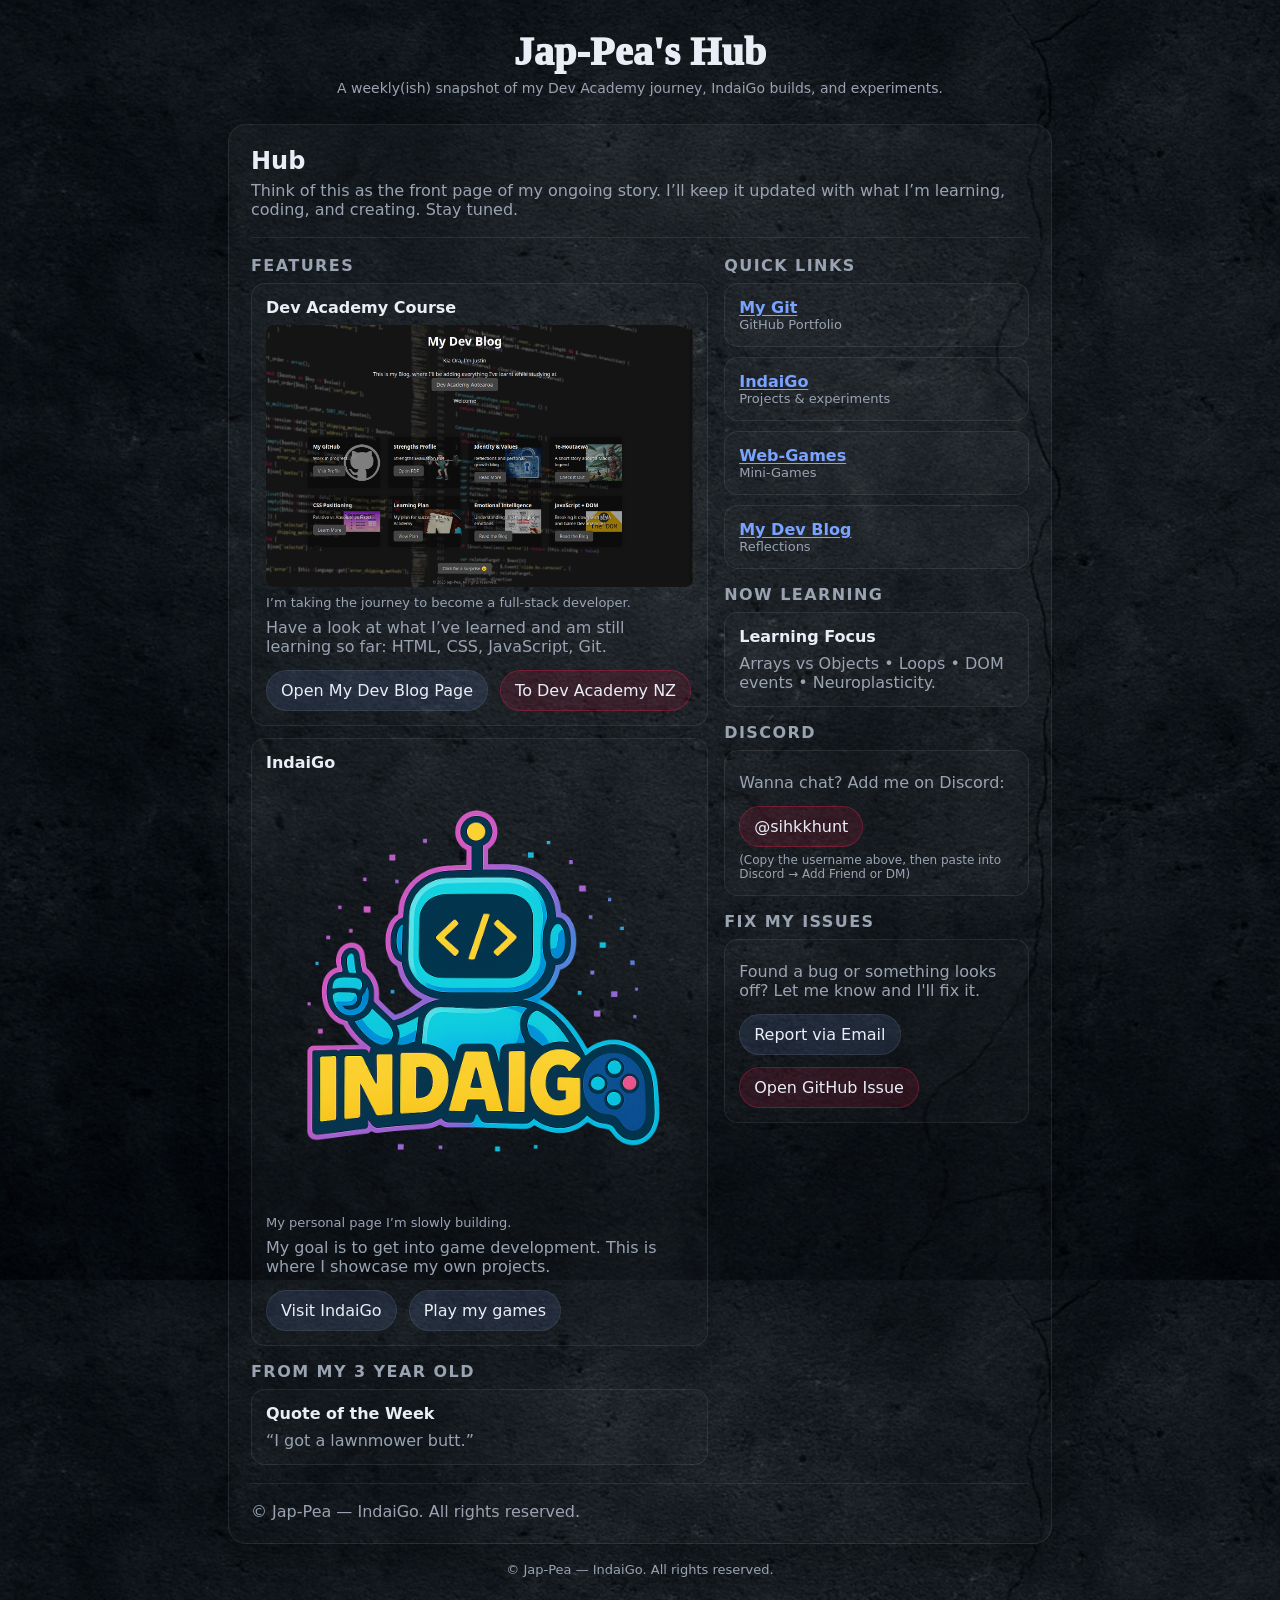
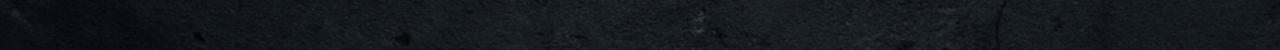
==== index.html @ a331bc9b "chore: use index.html for homepage" ====
<!DOCTYPE html>
<html lang="en">
  <head>
    <meta charset="utf-8" />
    <meta name="viewport" content="width=device-width, initial-scale=1" />
    <title>Jap-Pea Hub</title>
    <link rel="stylesheet" href="styles/styles.css" />
  </head>
  <body>
    <div class="wrap">
      <!-- Masthead -->
      <header id="hub-header" class="masthead" aria-label="Masthead">
        <div id="site-title" class="name">Jap-Pea's Hub</div>
        <div id="site-subtitle" class="subtitle">
          A weekly(ish) snapshot of my Dev Academy journey, IndaiGo builds, and
          experiments.
        </div>
      </header>

      <!-- Paper -->
      <article class="paper" aria-label="Newsletter content">
        <!-- Lead / Hero blurb -->
        <section id="lead" class="lead">
          <h2>Hub</h2>
          <p>
            Think of this as the front page of my ongoing story. I’ll keep it
            updated with what I’m learning, coding, and creating. Stay tuned.
          </p>
        </section>

        <hr class="rule" />

        <div class="grid">
          <!-- Left column: features -->
          <div class="col">
            <section id="features" class="section" aria-label="Featured items">
              <h3>Features</h3>

              <div id="feature-dev-academy" class="item">
                <div class="title">Dev Academy Course</div>
                <img
                  src="/assets/devacademypage.png"
                  alt="My Dev Academy page"
                  loading="lazy"
                />
                <div class="meta">
                  I’m taking the journey to become a full-stack developer.
                </div>
                <p>
                  Have a look at what I’ve learned and am still learning so far:
                  HTML, CSS, JavaScript, Git.
                </p>
                <div class="link-row">
                  <a
                    class="btn"
                    href="https://jap-pea.github.io/dev-academy/"
                    target="_blank"
                    rel="noopener"
                    title="Open Dev Academy section"
                    >Open My Dev Blog Page</a
                  >
                  <a
                    class="btn btn--accent"
                    href="https://devacademy.co.nz/"
                    target="_blank"
                    rel="noopener"
                    title="Dev Academy NZ website"
                    >To Dev Academy NZ</a
                  >
                </div>
              </div>

              <div id="feature-indaigo" class="item" style="margin-top: 12px">
                <div class="title">IndaiGo</div>
                <img src="/assets/IndaiGo.png" alt="IndaiGo" loading="lazy" />
                <div class="meta">My personal page I’m slowly building.</div>
                <p>
                  My goal is to get into game development. This is where I
                  showcase my own projects.
                </p>
                <div class="link-row">
                  <a
                    class="btn"
                    href="https://jap-pea.github.io/IndaiGo/"
                    target="_blank"
                    rel="noopener"
                    title="Open IndaiGo projects"
                    >Visit IndaiGo</a
                  >
                  <a
                    class="btn"
                    href="https://jap-pea.github.io/IndaiGo/web-games.html"
                    target="_blank"
                    rel="noopener"
                    title="Play games"
                    >Play my games</a
                  >
                </div>
              </div>
            </section>

            <section
              id="from-my-3yo"
              class="section"
              style="margin-top: 16px"
              aria-label="From my 3 year old"
            >
              <h3>From my 3 Year Old</h3>
              <div class="item">
                <div class="title">Quote of the Week</div>
                <p class="muted">“I got a lawnmower butt.”</p>
              </div>
            </section>
          </div>

          <!-- Right column: sidebar -->
          <aside id="sidebar" class="col" aria-label="Sidebar">
            <section id="quick-links" class="section">
              <h3>Quick Links</h3>
              <div class="item">
                <a
                  class="title"
                  href="https://github.com/Jap-Pea"
                  target="_blank"
                  rel="noopener"
                  >My Git</a
                >
                <div class="meta">GitHub Portfolio</div>
              </div>
              <div class="item" style="margin-top: 10px">
                <a
                  class="title"
                  href="https://jap-pea.github.io/IndaiGo/"
                  target="_blank"
                  rel="noopener"
                  >IndaiGo</a
                >
                <div class="meta">Projects & experiments</div>
              </div>
              <div class="item" style="margin-top: 10px">
                <a
                  class="title"
                  href="https://jap-pea.github.io/IndaiGo/web-games.html"
                  target="_blank"
                  rel="noopener"
                  >Web-Games</a
                >
                <div class="meta">Mini-Games</div>
              </div>
              <div class="item" style="margin-top: 10px">
                <a
                  class="title"
                  href="https://jap-pea.github.io"
                  target="_blank"
                  rel="noopener"
                  >My Dev Blog</a
                >
                <div class="meta">Reflections</div>
              </div>
            </section>

            <section id="now-learning" class="section" style="margin-top: 16px">
              <h3>Now Learning</h3>
              <div class="item">
                <div class="title">Learning Focus</div>
                <p class="muted">
                  Arrays vs Objects • Loops • DOM events • Neuroplasticity.
                </p>
              </div>
            </section>

            <section id="discord" class="section" style="margin-top: 16px">
              <h3>Discord</h3>
              <div class="item">
                <p class="muted">Wanna chat? Add me on Discord:</p>

                <div class="link-row">
                  <!-- Click/press Enter to copy -->
                  <span
                    id="discord-handle"
                    class="btn btn--accent copy-badge"
                    data-handle="sihkkhunt"
                    role="button"
                    tabindex="0"
                    aria-label="Copy my Discord username"
                    aria-describedby="copy-feedback"
                  >
                    @sihkkhunt
                  </span>
                  <span
                    id="copy-feedback"
                    class="copy-feedback"
                    aria-live="polite"
                    hidden
                  >
                    Copied!
                  </span>
                </div>

                <p class="muted" style="margin-top: 6px; font-size: 12px">
                  (Copy the username above, then paste into Discord → Add Friend
                  or DM)
                </p>
              </div>
            </section>

            <!-- Fix My Issues -->
            <section
              id="fix-my-issues"
              class="section"
              style="margin-top: 16px"
            >
              <h3>Fix My Issues</h3>
              <div class="item">
                <p class="muted">
                  Found a bug or something looks off? Let me know and I'll fix
                  it.
                </p>
                <div class="link-row">
                  <a
                    class="btn"
                    href="mailto:justinbp@hotmail.co.nz?subject=Site%20Issue%20Report&body=What%20went%20wrong%3F%20(please%20include%20link%20and%20what%20you%20expected)"
                    title="Email me about an issue"
                    >Report via Email</a
                  >
                  <a
                    class="btn btn--accent"
                    href="https://github.com/Jap-Pea/Jap-Pea.github.io/issues/new"
                    target="_blank"
                    rel="noopener"
                    title="Open a GitHub issue"
                    >Open GitHub Issue</a
                  >
                </div>
              </div>
            </section>
          </aside>
        </div>

        <hr class="rule" />

        <!-- Footer row inside paper -->
        <div
          id="paper-footer"
          style="
            display: flex;
            gap: 12px;
            justify-content: space-between;
            flex-wrap: wrap;
            align-items: center;
          "
        >
          <span class="muted"
            >© <time id="year"></time> Jap-Pea — IndaiGo. All rights
            reserved.</span
          >
        </div>
      </article>

      <footer id="site-footer">
        <p>
          © <time id="year-dup"></time> Jap-Pea — IndaiGo. All rights reserved.
        </p>
      </footer>
    </div>

    <script src="./scripts/main.js"></script>
  </body>
</html>
---- styles/styles.css ----
/* ===========================
   THEME / TOKENS
   =========================== */
:root {
  --bg: #0b0d12; /* page background */
  --paper: #0f1219; /* card/paper background (used in gradients) */
  --ink: #e9edf6; /* main text color */
  --muted: #9aa3b2; /* secondary text */
  --accent: #e11d48; /* rose accent for emphasis */
  --link: #7aa2ff; /* link color (blue) */
  --ring: rgba(122, 162, 255, 0.35);
  --rule: rgba(255, 255, 255, 0.08); /* borders/dividers */
}

/* Global resets */
* {
  box-sizing: border-box;
}
html,
body {
  height: 100%;
}

/* ===========================
   PAGE BACKGROUND
   - Uses a 3D concrete texture (repeat)
   - You can swap for /assets/newsprint.jpg for newspaper look
   =========================== */
html,
body {
  background: url(/assets/concrete.png) repeat;
  background-size: cover; /* try 'auto' if you want native tiling size */
}

/* ===========================
   TYPOGRAPHY & BASE
   =========================== */
body {
  margin: 0;
  color: var(--ink);
  font-family: Inter, system-ui, -apple-system, Segoe UI, Roboto, Ubuntu,
    Cantarell, 'Helvetica Neue', Arial, sans-serif;
}

.wrap {
  max-width: 860px;
  margin: 0 auto;
  padding: 28px 18px 60px;
}

/* ===========================
   MASTHEAD
   IDs: #hub-header, #site-title, #site-subtitle
   =========================== */
.masthead {
  text-align: center;
  margin-bottom: 28px;
}

.name {
  font: 1000 40px/1 Newsreader, Georgia, serif;
  letter-spacing: 0.2px;
  margin: 4px 0 8px;
}

.subtitle {
  color: var(--muted);
  font-size: 14px;
}

/* ===========================
   NEWSLETTER CONTAINER
   =========================== */
.paper {
  background: linear-gradient(
    180deg,
    rgba(255, 255, 255, 0.03),
    rgba(255, 255, 255, 0.01)
  );
  border: 1px solid var(--rule);
  border-radius: 18px;
  padding: 22px;
  box-shadow: 0 10px 30px rgba(0, 0, 0, 0.25);
}

.rule {
  height: 1px;
  background: var(--rule);
  margin: 18px 0;
  border: 0;
}

/* ===========================
   LEAD / HERO
   ID: #lead
   =========================== */
.lead h2 {
  font-size: 24px;
  margin: 0 0 6px;
}
.lead p {
  color: var(--muted);
  margin: 0;
}

/* ===========================
   GRID LAYOUT
   =========================== */
.grid {
  display: grid;
  gap: 16px;
  grid-template-columns: 1fr;
  margin-top: 16px;
}

@media (min-width: 760px) {
  .grid {
    grid-template-columns: 1.2fr 0.8fr;
  }
}

/* ===========================
   SECTIONS & ITEMS
   IDs commonly used:
   #features, #feature-dev-academy, #feature-indaigo,
   #from-my-3yo, #sidebar, #quick-links, #now-learning,
   #discord, #fix-my-issues
   =========================== */
.section h3 {
  font-size: 16px;
  letter-spacing: 0.09em;
  text-transform: uppercase;
  color: var(--muted);
  margin: 0 0 8px;
}

.item {
  padding: 14px;
  border: 1px solid var(--rule);
  border-radius: 14px;
  background: rgba(255, 255, 255, 0.02);
}

.item .title {
  font-weight: 700;
  margin: 0 0 6px;
}
.item .meta {
  color: var(--muted);
  font-size: 13px;
}
.item p {
  color: var(--muted);
  margin: 8px 0 0;
}

/* Images inside cards */
.item img {
  display: block;
  max-width: 100%;
  height: auto;
  border-radius: 8px;
  margin: 8px 0;
}

/* If you want uniform thumbnails instead, comment the block above and use:
.item img {
  display: block;
  width: 100%;
  height: 200px;
  object-fit: cover;
  border-radius: 8px;
  margin: 8px 0;
}
*/

/* ===========================
   CTA ROW / BUTTONS
   =========================== */
.link-row {
  display: flex;
  gap: 12px;
  flex-wrap: wrap;
  margin-top: 14px;
}

.btn {
  display: inline-flex;
  align-items: center;
  gap: 8px;
  padding: 10px 14px;
  border-radius: 999px;
  text-decoration: none;
  color: var(--ink);
  border: 1px solid var(--rule);
  background: rgba(122, 162, 255, 0.12);
}

.btn--accent {
  background: rgba(225, 29, 72, 0.14);
  border-color: rgba(225, 29, 72, 0.35);
}

/* Links */
a {
  color: var(--link);
  text-underline-offset: 2px;
}
a:focus-visible {
  outline: 3px solid var(--ring);
  outline-offset: 3px;
  border-radius: 10px;
}

/* ===========================
   FOOTER
   IDs: #paper-footer, #site-footer
   =========================== */
footer {
  color: var(--muted);
  font-size: 13px;
  text-align: center;
  margin-top: 18px;
}

/* Utilities */
.muted {
  color: var(--muted);
}
.copy-badge {
  cursor: pointer;
  user-select: none;
}
.copy-badge:focus-visible {
  outline: 3px solid var(--ring);
}

.copy-feedback {
  font-size: 12px;
  color: var(--muted);
  align-self: center;
}

/* Optional: brief “copied” look */
.copy-badge.copied {
  filter: brightness(1.2);
  border-color: rgba(122, 162, 255, 0.6);
}
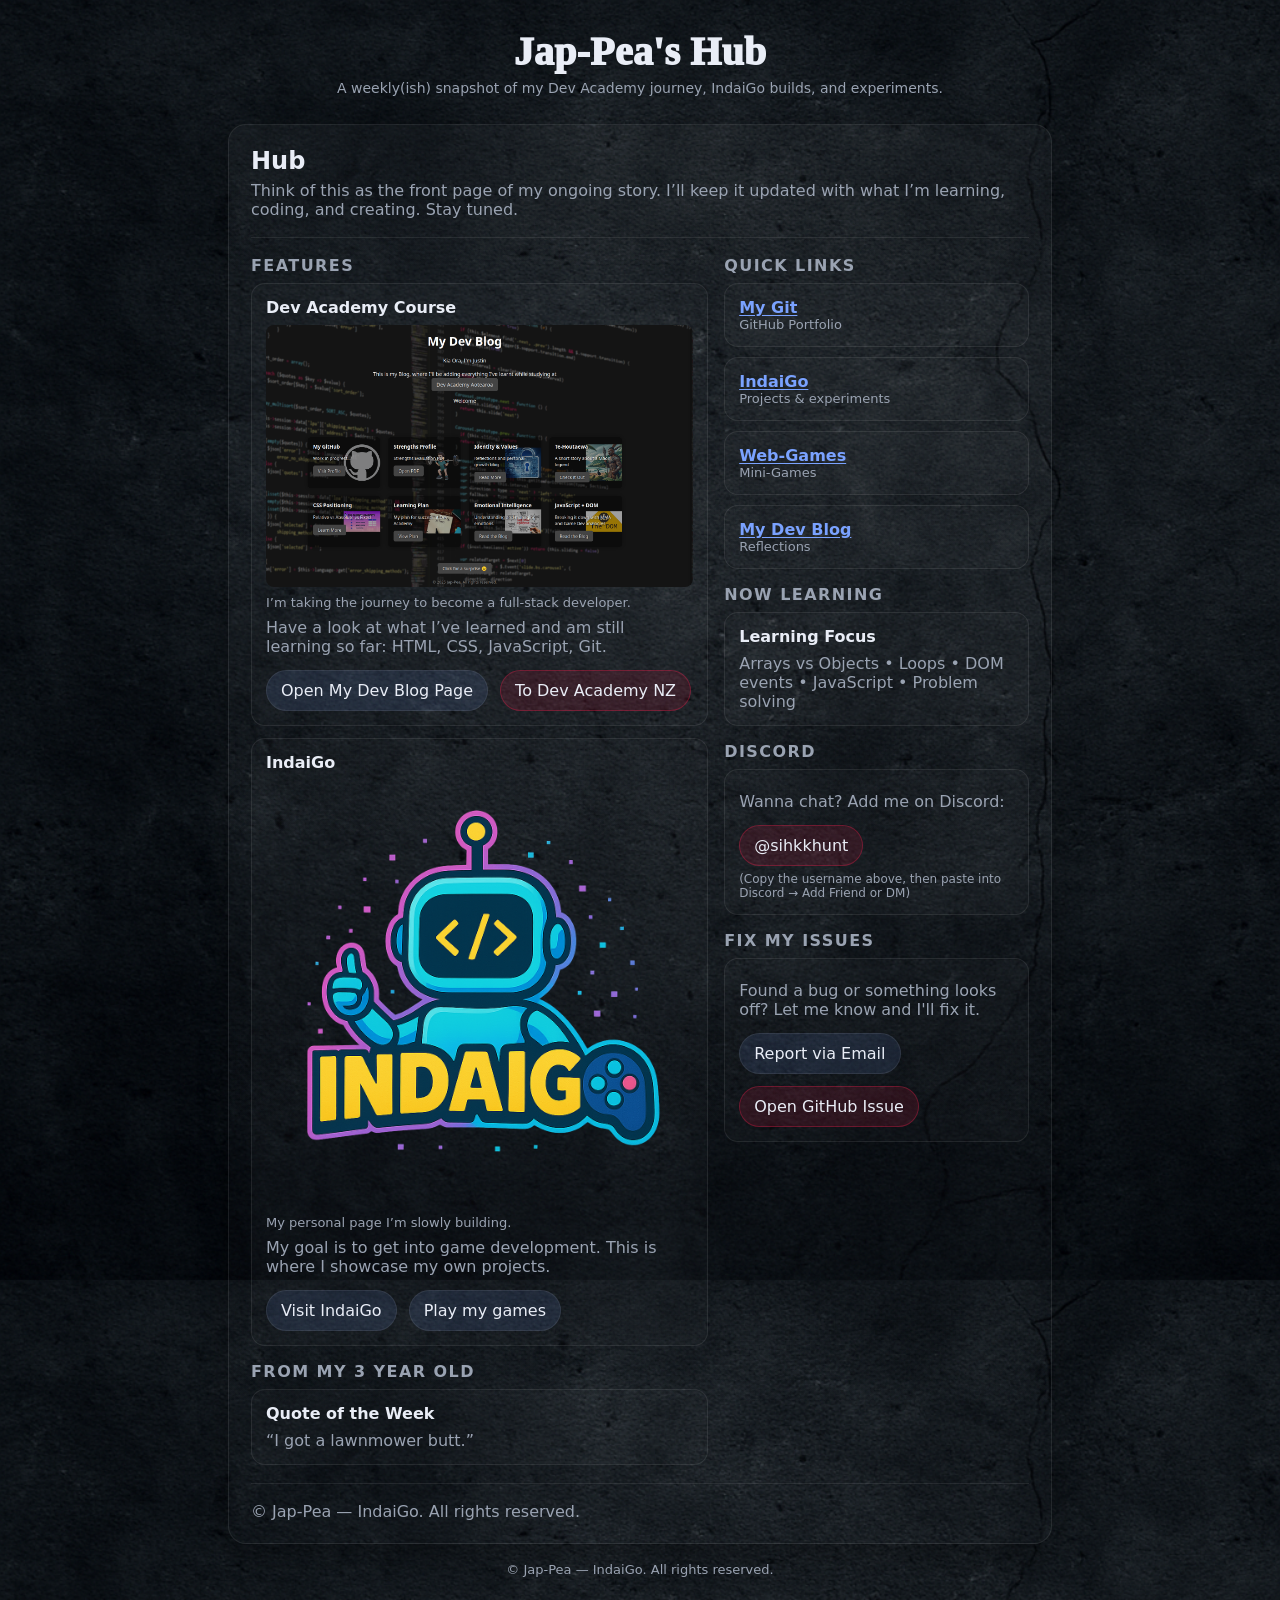
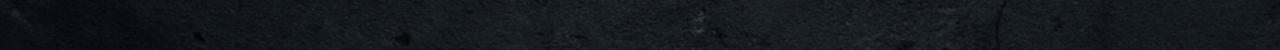
==== commit 6b1da0d0: "Updated learning focus" ====
--- a/index.html
+++ b/index.html
@@ -53,7 +53,7 @@
                 <div class="link-row">
                   <a
                     class="btn"
-                    href="https://jap-pea.github.io/dev-academy/"
+                    href="https://jap-pea.github.io/Dev-Academy/"
                     target="_blank"
                     rel="noopener"
                     title="Open Dev Academy section"
@@ -150,7 +150,7 @@
               <div class="item" style="margin-top: 10px">
                 <a
                   class="title"
-                  href="https://jap-pea.github.io"
+                  href="https://jap-pea.github.io/Dev-Academy"
                   target="_blank"
                   rel="noopener"
                   >My Dev Blog</a
@@ -164,7 +164,8 @@
               <div class="item">
                 <div class="title">Learning Focus</div>
                 <p class="muted">
-                  Arrays vs Objects • Loops • DOM events • Neuroplasticity.
+                  Arrays vs Objects • Loops • DOM events • JavaScript • Problem
+                  solving
                 </p>
               </div>
             </section>
